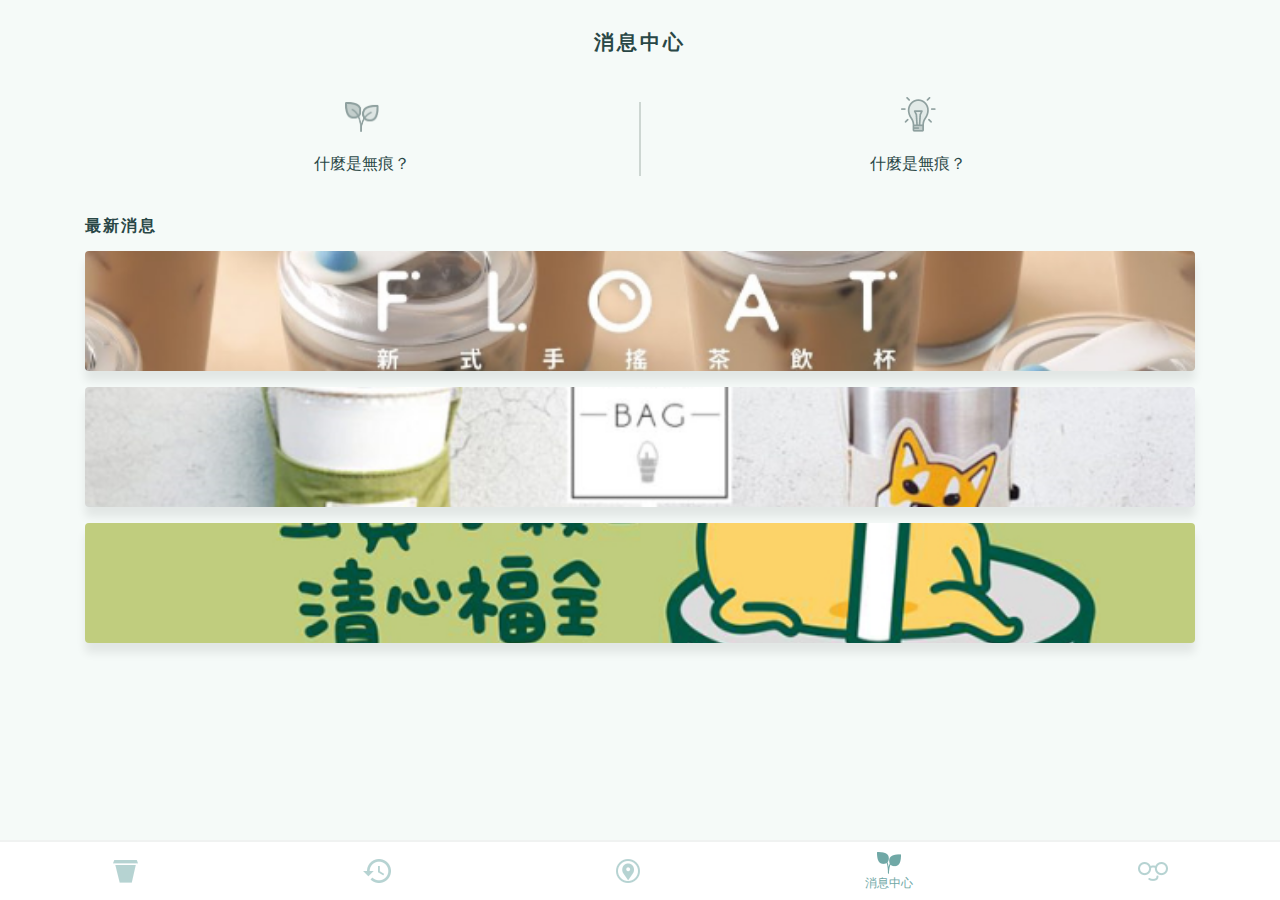
==== html/news.html @ f7886698 "Add files via upload" ====
<!doctype html>
<html>

    <head>
        <!-- Required meta tags -->
        <meta charset="utf-8">
        <meta name="viewport" content="width=device-width, initial-scale=1, shrink-to-fit=no">

        <!-- Bootstrap CSS -->
        <link rel="stylesheet" href="https://stackpath.bootstrapcdn.com/bootstrap/4.3.1/css/bootstrap.min.css"
            integrity="sha384-ggOyR0iXCbMQv3Xipma34MD+dH/1fQ784/j6cY/iJTQUOhcWr7x9JvoRxT2MZw1T"
            crossorigin="anonymous" />
        <link rel="stylesheet" href="https://use.fontawesome.com/releases/v5.8.2/css/all.css"
            integrity="sha384-oS3vJWv+0UjzBfQzYUhtDYW+Pj2yciDJxpsK1OYPAYjqT085Qq/1cq5FLXAZQ7Ay"
            crossorigin="anonymous" />
        <link rel="stylesheet" href="../css/global.css">
        <link rel="stylesheet" href="../css/news.css">

        <title>Cupstomer</title>

    </head>

    <body>
        <h1 class="tab-title">消息中心</h1>
        <div class="container navbar-padding">
            <div class="intro d-flex">
                <a class="col">
                    <img src="../img/eco@2x.png" height="30px" alt="">
                    <p class="mb-0">什麼是無痕？</p>
                </a>

                <a class="col">
                    <img src="../img/bulb@2x.png" height="35px" alt="" style="margin-top: -5px;">
                    <p class="mb-0">什麼是無痕？</p>
                </a>
            </div>
            <!---/.intro-->
            <div class="news">
                <h2>最新消息</h2>
                <div class="news-list">
                    <a class="news-card">
                        <img src="../img/news1@2x.png" alt="">
                    </a>

                    <a class="news-card">
                        <img src="../img/news2@2x.png" alt="">
                    </a>

                    <a class="news-card">
                        <img src="../img/news3@2x.png" alt="">
                    </a>
                </div>
            </div>
        </div>
        <div class="btm-navbar fixed-bottom">
            <a href="../index.html" class="tab">
                <img width="25px" src="../img/tab_icon_home@2x.png" alt="">
                <p>首頁</p>
            </a>
            <a href="records.html" class="tab">
                <img width="28px" src="../img/tab_icon_record@2x.png" alt="">
                <p>消費記錄</p>
            </a>
            <a href="shops.html" class="tab">
                <img width="24px" src="../img/tab_icon_map@2x.png" alt="">
                <p>附近店家</p>
            </a>
            <a href="" class="tab current">
                <img width="24px" src="../img/tab_icon_news@2x.png" alt="">
                <p>消息中心</p>
            </a>
            <a href="setting.html" class="tab">
                <img width="30px" src="../img/tab_icon_setting@2x.png" alt="">
                <p>賬戶設置</p>
            </a>
        </div>
    </body>

</html>
---- css/global.css ----
img {
    max-width: 100%;
    max-height: 100%;
}

body {
    color: #294746;
}

.navbar-padding {
    padding-bottom: 90px;
}

.tab-title {
    font-size: 20px;
    color: #294746;
    font-weight: bold;
    text-align: center;
    padding-top: 30px;
    letter-spacing: 3px;
}

h2 {
    font-weight: bold;
    letter-spacing: 2px;
    font-size: 16px;
}

.big-text {
    font-size: 60pt;
    line-height: 0.8em;
}

.small-text {
    font-size: 12px;
}

.opacity-5 {
    opacity: 0.5;
}

.section-title {
    font-weight: bold;
    font-size: 16;
    letter-spacing: 0.1em;
}

.x-scroll {
    overflow-x: scroll;
    overflow-y: hidden;
    white-space: nowrap;
}

.x-scroll>div {
    display: inline-block;
}

.btm-navbar {
    background-color: #ffffff;
    height: 60px;
    display: flex;
    justify-content: space-around;
    align-items: center;
    text-align: center;
    border-top: solid 2px #2E443C12;

}

.btm-navbar a {
    color: #70A8A6 !important;
}

.btm-navbar .tab {
    opacity: 0.5;
}

.tab p {
    display: none;
    font-size: 12px;
    margin-bottom: 0px;
}

.tab.current {
    opacity: 1;
}

.tab.current p {
    display: block;
}
---- css/news.css ----
body {
    background-color: #F5FAF8;
}

.intro {
    padding-top: 40px;
    padding-bottom: 40px;
}

.intro .col {
    text-align: center;
}

.intro img {
    margin-bottom: 20px;

}

.intro>.col:not(:last-child) {
    border-right: solid 2px #2E443C33;
}

h2 {
    font-weight: bold;
    letter-spacing: 2px;
    font-size: 16px;
}

.news-card {
    display: block;
    height: 120px;
    margin-top: 16px;
    border-radius: 4px;
    box-shadow: 0px 10px 10px rgba(0.41, 0.71, 0.70, 0.08);
}

.news-card img {
    width: 100%;
    object-fit: cover;
    object-position: center;
    border-radius: inherit;
}
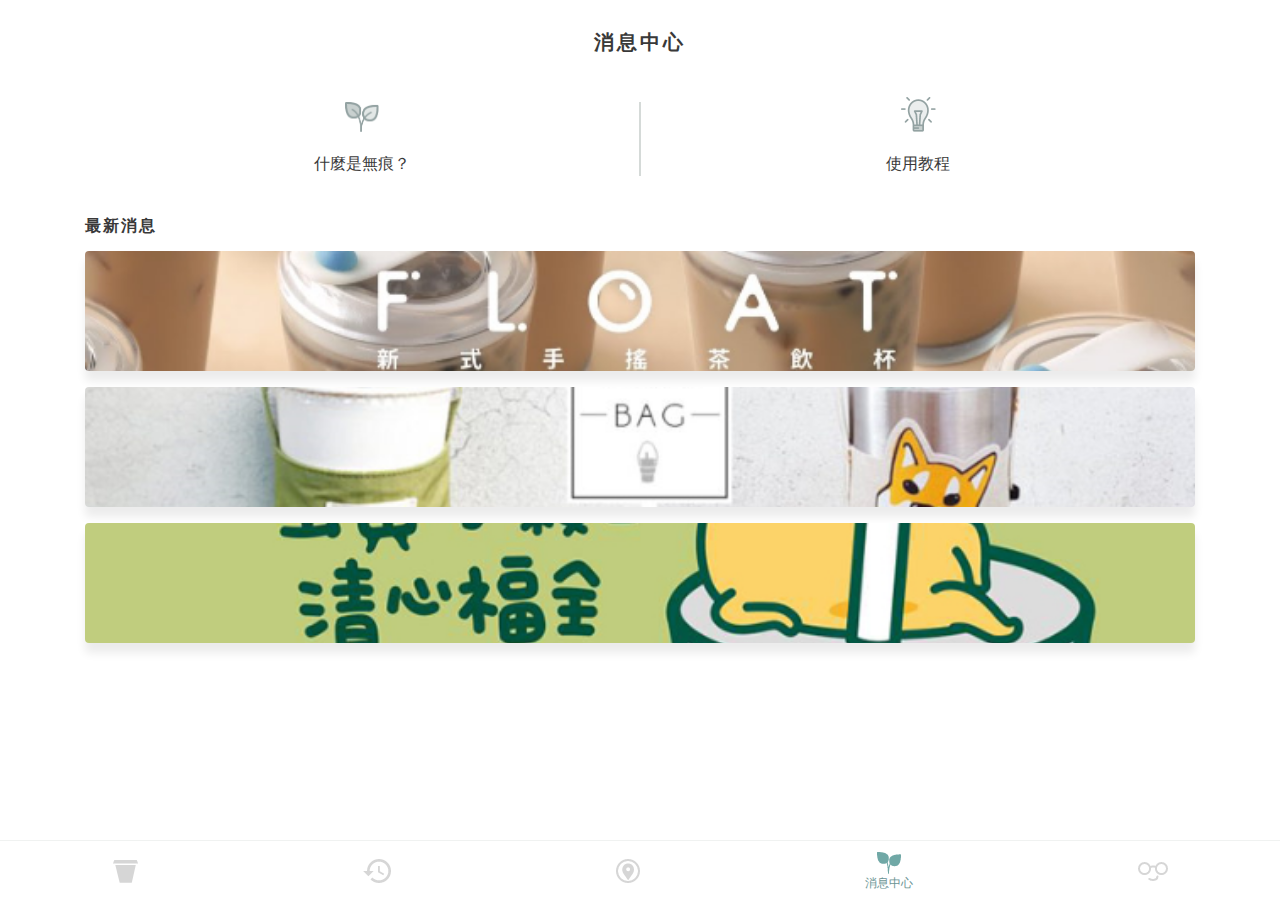
==== commit c8223830: "Add files via upload" ====
--- a/html/news.html
+++ b/html/news.html
@@ -20,33 +20,33 @@
 
     </head>
 
-    <body>
+    <body class="bg-white">
         <h1 class="tab-title">消息中心</h1>
         <div class="container navbar-padding">
             <div class="intro d-flex">
-                <a class="col">
+                <a href="article.html" class="col">
                     <img src="../img/eco@2x.png" height="30px" alt="">
                     <p class="mb-0">什麼是無痕？</p>
                 </a>
 
                 <a class="col">
                     <img src="../img/bulb@2x.png" height="35px" alt="" style="margin-top: -5px;">
-                    <p class="mb-0">什麼是無痕？</p>
+                    <p class="mb-0">使用教程</p>
                 </a>
             </div>
             <!---/.intro-->
             <div class="news">
                 <h2>最新消息</h2>
-                <div class="news-list">
-                    <a class="news-card">
+                <div class="news-list card-list">
+                    <a href="article.html" class="news-card">
                         <img src="../img/news1@2x.png" alt="">
                     </a>
 
-                    <a class="news-card">
+                    <a href="article.html" class="news-card">
                         <img src="../img/news2@2x.png" alt="">
                     </a>
 
-                    <a class="news-card">
+                    <a href="article.html" class="news-card">
                         <img src="../img/news3@2x.png" alt="">
                     </a>
                 </div>
@@ -54,23 +54,23 @@
         </div>
         <div class="btm-navbar fixed-bottom">
             <a href="../index.html" class="tab">
-                <img width="25px" src="../img/tab_icon_home@2x.png" alt="">
+                <img width="25px" src="../img/tab_icon_home_gray.png" alt="">
                 <p>首頁</p>
             </a>
             <a href="records.html" class="tab">
-                <img width="28px" src="../img/tab_icon_record@2x.png" alt="">
+                <img width="28px" src="../img/tab_icon_record_gray.png" alt="">
                 <p>消費記錄</p>
             </a>
             <a href="shops.html" class="tab">
-                <img width="24px" src="../img/tab_icon_map@2x.png" alt="">
+                <img width="24px" src="../img/tab_icon_map_gray.png" alt="">
                 <p>附近店家</p>
             </a>
             <a href="" class="tab current">
-                <img width="24px" src="../img/tab_icon_news@2x.png" alt="">
+                <img width="24px" src="../img/tab_icon_news.png" alt="">
                 <p>消息中心</p>
             </a>
             <a href="setting.html" class="tab">
-                <img width="30px" src="../img/tab_icon_setting@2x.png" alt="">
+                <img width="30px" src="../img/tab_icon_setting_gray.png" alt="">
                 <p>賬戶設置</p>
             </a>
         </div>
--- a/css/global.css
+++ b/css/global.css
@@ -3,8 +3,10 @@
     max-height: 100%;
 }
 
+a,
 body {
-    color: #294746;
+    color: #393939;
+    font-family: Segoe Ui, Microsoft JhengHei;
 }
 
 .navbar-padding {
@@ -13,7 +15,7 @@
 
 .tab-title {
     font-size: 20px;
-    color: #294746;
+    color: #393939;
     font-weight: bold;
     text-align: center;
     padding-top: 30px;
@@ -27,7 +29,7 @@
 }
 
 .big-text {
-    font-size: 60pt;
+    font-size: 30pt;
     line-height: 0.8em;
 }
 
@@ -62,17 +64,14 @@
     justify-content: space-around;
     align-items: center;
     text-align: center;
-    border-top: solid 2px #2E443C12;
+    border-top: solid 1px #2E443C12;
 
 }
 
 .btm-navbar a {
-    color: #70A8A6 !important;
+    color: #6c9595 !important;
 }
 
-.btm-navbar .tab {
-    opacity: 0.5;
-}
 
 .tab p {
     display: none;
@@ -80,10 +79,85 @@
     margin-bottom: 0px;
 }
 
-.tab.current {
-    opacity: 1;
+.tab.current p {
+    display: block;
 }
 
-.tab.current p {
-    display: block;
+--background-- .bg-white {
+    background-color: #FFF;
+}
+
+.bg-grey {
+    background-color: #f8f8f8;
+}
+
+.fab {
+    position: fixed;
+    z-index: 1030;
+    height: 56px;
+    width: 56px;
+    border-radius: 100%;
+    box-shadow: 0px 3px 6px rgba(0, 0, 0, 0.16);
+    padding: auto;
+}
+
+.fab img {
+    position: absolute;
+    top: 50%;
+    left: 50%;
+    -ms-transform: translate(-50%, -50%);
+    transform: translate(-50%, -50%);
+}
+
+
+.rate>div {
+    height: 7px;
+    width: 7px;
+    background-color: #294746;
+    opacity: 0.5;
+    margin-left: 7px;
+    border-radius: 7px;
+    margin-top: auto;
+    margin-bottom: auto;
+}
+
+.action-bar {
+    height: 56px;
+}
+
+.back-button {
+    width: 16px;
+    display: inline-block;
+    margin: 30px 0 0 16px;
+}
+
+.cover {
+    height: 240px;
+    background-size: cover;
+}
+
+.section {
+    padding: 16px;
+
+}
+
+.title {
+    font-size: 26px;
+}
+
+.price {
+    font-weight: bold;
+    color: #6c9595;
+}
+
+.cta-button {
+    margin-top: 16px;
+    width: 100%;
+    border: none;
+    height: 48px;
+    border-radius: 24px;
+    background: #6c9595;
+    box-shadow: 0px 3px 10px rgba(41, 71, 70, 0.18);
+    color: #ffffff;
+    font-weight: bold;
 }--- a/css/news.css
+++ b/css/news.css
@@ -1,7 +1,3 @@
-body {
-    background-color: #F5FAF8;
-}
-
 .intro {
     padding-top: 40px;
     padding-bottom: 40px;
